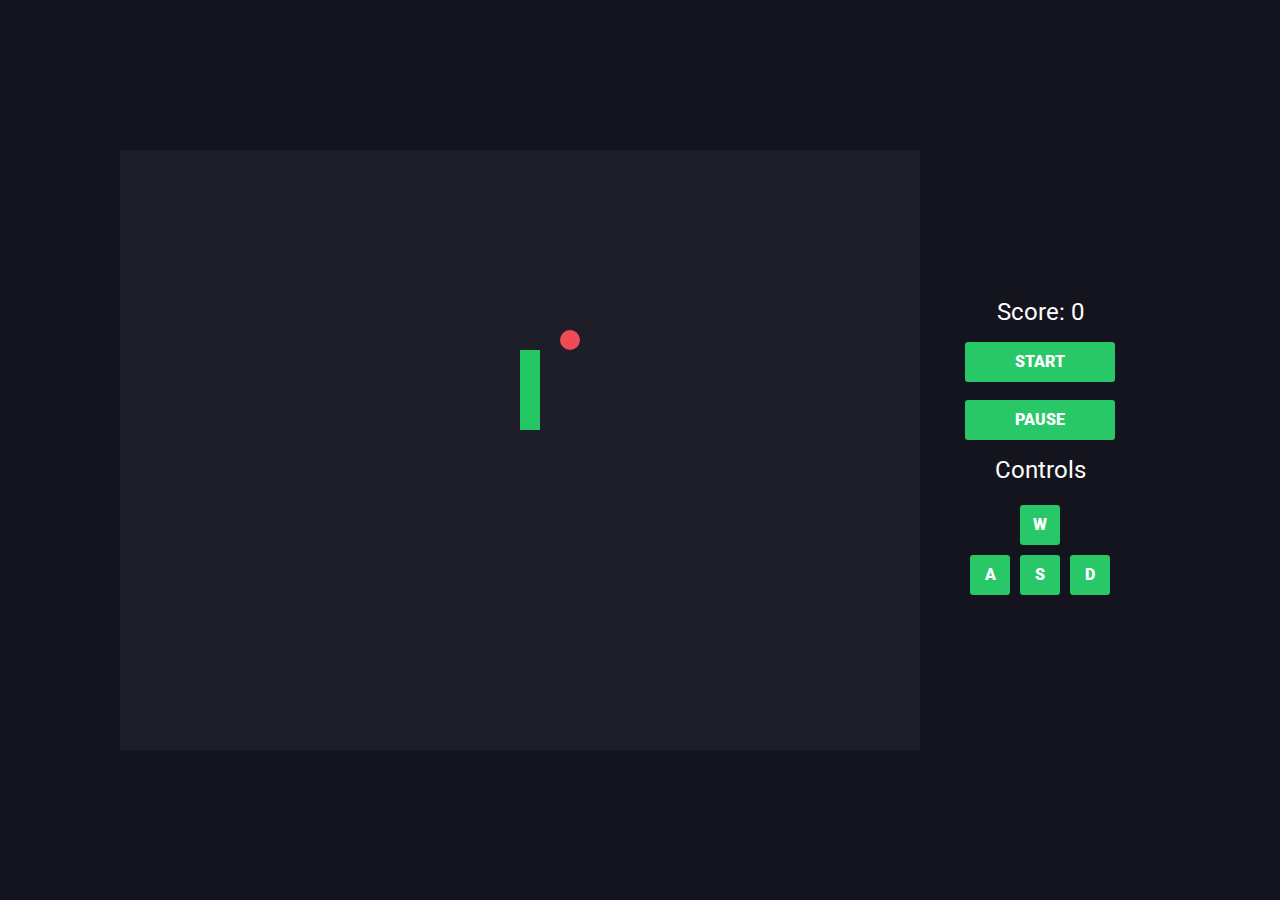
==== snake/index.html @ 6efcf85d "Load Snake game" ====
<!DOCTYPE html>
<html lang="en">
<head>
    <meta charset="UTF-8">
    <meta http-equiv="X-UA-Compatible" content="IE=edge">
    <meta name="viewport" content="width=device-width, initial-scale=1.0">
    <title>Snake</title>
    <link rel="stylesheet" href="./css/reset.css">
    <link rel="stylesheet" href="./css/index.css">
    
</head>
<body>
    <div id="col-wrapper" class="take-whole-space">
        <div id="row-wrapper">
            <div id="game">
                <div id="start-screen"></div>
                <canvas id="canvas"></canvas>
                <div id="gameover-screen">
                    <p>Game Over</p>
                </div>
            </div>
            <div id="settings">
                <div id="col-wrapper" class="take-whole-space">
                    <div id="row-wrapper">
                        <div id="setting-wrapper">
                            <p id="title" class="game-score">Score: 0</p>
                            <div id="button">
                                <a href="#" id="start-button">Start</a>
                            </div>
                            <div id="button">
                                <a href="#" id="pause-button">Pause</a>
                            </div>
                            <p id="title">Controls</p>
                            <div class="buttons">
                                <div class="button-row">
                                    <div class="control-button up"><p>w</p></div>
                                </div>
                                <div class="button-row">
                                    <div class="control-button left"><p>a</p></div>
                                    <div class="control-button down"><p>s</p></div>
                                    <div class="control-button right"><p>d</p></div>
                                </div>
                            </div>
                        </div>
                    </div>
                </div>
            </div>

        </div>
    </div>
    
    <script src="./js/util.js"></script>
    <script src="./js/graphics.js"></script>
    <script src="./js/brain.js"></script>
    <script src="./js/vector.js"></script>
    <script src="./js/observer.js"></script>
    <script src="./js/snake.js"></script>
    <script src="./js/game.js"></script>
    <script src="./js/index.js"></script>
</body>
</html>
---- snake/css/index.css ----
@import url('https://fonts.googleapis.com/css2?family=Roboto&display=swap');
@import url('https://fonts.googleapis.com/css2?family=Roboto:ital,wght@1,900&display=swap');

body {
    background-color: rgba(20, 20, 30, 1.0);
    width: 100vw;
    height: 100vh;
    font-family: 'Roboto', sans-serif;
}

.take-whole-space {
    width: 100%;
    height: 100%;
}

#row-wrapper {
    display: flex;
    flex-direction: row;
    justify-content: center;
}

#col-wrapper {
    display: flex;
    flex-direction: column;
    justify-content: center;
}

#game, #gameover-screen, #canvas {
    width: 800px;
    height: 600px;
}

#game {
    position: relative;
}

#gameover-screen {
    display: flex;
    flex-direction: column;
    justify-content: center;
    align-items: center;
    position: absolute;
    top: 0px;
    left: 0px;
    background-color: #1e1e28;
    visibility: hidden;
}

#gameover-screen p {
    color: #ffffff;
    font-size: 8em;
    user-select: none;
}

#setting-wrapper {
    display: flex;

    flex-direction: column;
    justify-content: space-between;
    height: 300px;
}

#settings {
    width: 240px;
    gap: 1em;
}

#title {
    display: flex;
    flex-direction: row;
    justify-content: center;
    align-items: center;
    color: #ffffff;
    font-size: 1.5em;
}

.buttons {
    display: flex;
    flex-direction: column;
    justify-content: space-around;

    width: 150px;
    height: 100px;
}

.button-row {
    display: flex;
    flex-direction: row;
    justify-content: space-around;
    
}

.control-button {
    display: flex;
    justify-content: center;
    align-items: center;
    /* background: linear-gradient(0deg, rgba(255,150,150,1) 0%, rgba(255,180,130,1) 100%); */
    background: linear-gradient(0deg, rgba(255,150,150,1) 0%, rgba(255,180,130,1) 100%);
    width: 40px;
    height: 40px;
    border-radius: 0.2em;
    text-transform: uppercase;
    user-select: none;
}

#start-button, #pause-button, .control-button {
    color: #ffffff;
    font-weight: 900;
    font-family: 'Roboto', sans-serif;
    background: rgba(40, 200, 105, 1.0);
    /* background: rgba(130, 130, 240, 1.0); */

}

#start-button, #pause-button {
    display: flex;
    justify-content: center;
    align-items: center;

    text-decoration: none;
    /* background: linear-gradient(0deg, rgba(255,150,150,1) 0%, rgba(255,180,130,1) 100%); */
    width: 150px;
    height: 40px;
    border-radius: 0.2em;
    text-transform: uppercase;
    user-select: none;
}
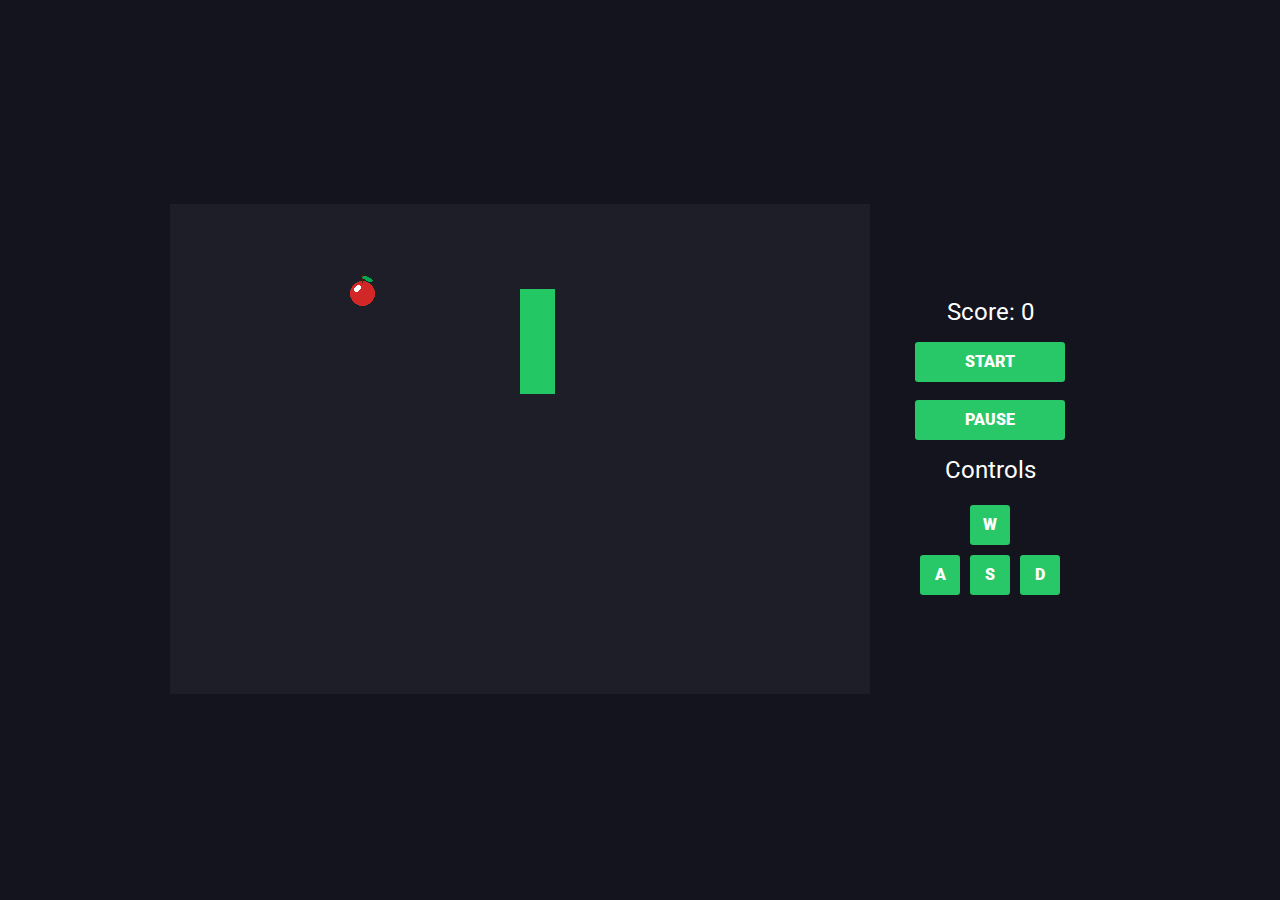
==== commit c59741f0: "Change in Snake game: Snake moves smoothly now" ====
--- a/snake/index.html
+++ b/snake/index.html
@@ -13,11 +13,14 @@
     <div id="col-wrapper" class="take-whole-space">
         <div id="row-wrapper">
             <div id="game">
-                <div id="start-screen"></div>
-                <canvas id="canvas"></canvas>
+                <div id="pause-screen">
+                    <p>Pause</p>
+                </div>
                 <div id="gameover-screen">
                     <p>Game Over</p>
                 </div>
+                <canvas id="canvas"></canvas>
+
             </div>
             <div id="settings">
                 <div id="col-wrapper" class="take-whole-space">
@@ -49,13 +52,6 @@
         </div>
     </div>
     
-    <script src="./js/util.js"></script>
-    <script src="./js/graphics.js"></script>
-    <script src="./js/brain.js"></script>
-    <script src="./js/vector.js"></script>
-    <script src="./js/observer.js"></script>
-    <script src="./js/snake.js"></script>
-    <script src="./js/game.js"></script>
-    <script src="./js/index.js"></script>
+    <script type="module" src="./js/index.js"></script>
 </body>
 </html>--- a/snake/css/index.css
+++ b/snake/css/index.css
@@ -25,30 +25,27 @@
     justify-content: center;
 }
 
-#game, #gameover-screen, #canvas {
-    width: 800px;
-    height: 600px;
-}
-
 #game {
     position: relative;
 }
 
-#gameover-screen {
+#gameover-screen, #pause-screen {
     display: flex;
+    width: 100%;
+    height: 100%;
     flex-direction: column;
     justify-content: center;
     align-items: center;
     position: absolute;
     top: 0px;
     left: 0px;
-    background-color: #1e1e28;
+    background-color: rgba(30, 30, 40, 0.5);
     visibility: hidden;
 }
 
-#gameover-screen p {
+#gameover-screen, #pause-screen p {
     color: #ffffff;
-    font-size: 8em;
+    font-size: 3em;
     user-select: none;
 }
 
